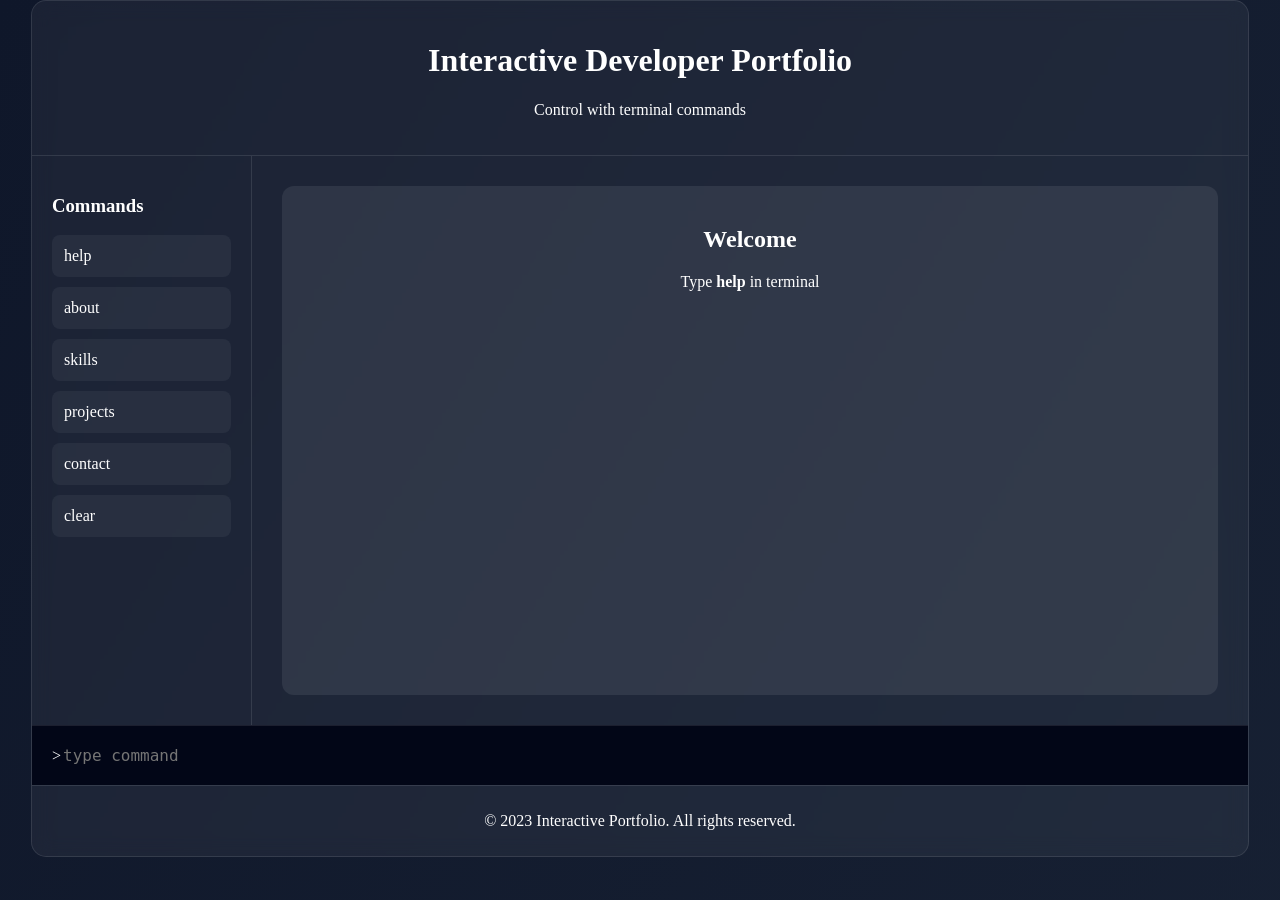
==== TERMINAL/index.html @ 04fd2de8 "added one folder non dsa" ====
<!DOCTYPE html>
<html>
<head>
<meta charset="UTF-8">
<title>Interactive Portfolio</title>
<link rel="stylesheet" href="style.css">
</head>

<body>

<div class="background"></div>

<div class="frame">

<header>
<h1>Interactive Developer Portfolio</h1>
<p>Control with terminal commands</p>
</header>

<div class="layout">

<!-- commands -->
<div class="commands">
<h3>Commands</h3>
<ul>
<li>help</li>
<li>about</li>
<li>skills</li>
<li>projects</li>
<li>contact</li>
<li>clear</li>
</ul>
</div>

<!-- center display -->
<div class="display" id="display">

<div class="card big">
<h2>Welcome</h2>
<p>Type <b>help</b> in terminal</p>
</div>

</div>

<!-- terminal -->
<div class="terminal">
<span>></span>
<input id="cmd" placeholder="type command">
</div>

</div>

<footer>
<p>&copy; 2023 Interactive Portfolio. All rights reserved.</p>
</footer>

</div>

<script src="script.js"></script>

</body>
</html>
---- TERMINAL/style.css ----
body{
margin:0;
font-family:Segoe UI;
background:#0f172a;
color:white;
height:100vh;
overflow:hidden;
}

/* animated gradient background */

.background{
position:fixed;
width:100%;
height:100%;
background:linear-gradient(120deg,#0f172a,#1e293b,#0f172a);
background-size:400% 400%;
animation:bgmove 15s infinite;
z-index:-1;
}

@keyframes bgmove{
0%{background-position:0% 50%;}
50%{background-position:100% 50%;}
100%{background-position:0% 50%;}
}

/* main frame */

.frame{
width:95%;
height:95%;
margin:auto;
display:flex;
flex-direction:column;
border-radius:15px;
background:rgba(255,255,255,0.05);
backdrop-filter:blur(10px);
border:1px solid rgba(255,255,255,0.1);
}

/* header */

header{
text-align:center;
padding:20px;
border-bottom:1px solid rgba(255,255,255,0.1);
}

/* layout */

.layout{
flex:1;
display:grid;
grid-template-columns:220px 1fr;
grid-template-rows:1fr 60px;
}

/* commands */

.commands{
border-right:1px solid rgba(255,255,255,0.1);
padding:20px;
}

.commands ul{
list-style:none;
padding:0;
}

.commands li{
padding:12px;
margin:10px 0;
background:rgba(255,255,255,0.05);
border-radius:8px;
transition:0.3s;
}

.commands li:hover{
background:rgba(255,255,255,0.15);
cursor:pointer;
}

/* display */

.display{
padding:30px;
overflow:auto;
display:flex;
flex-wrap:wrap;
gap:20px;
}

/* cards */

.card{
background:rgba(255,255,255,0.08);
padding:20px;
border-radius:12px;
min-width:200px;
transition:0.4s;
}

.card:hover{
transform:translateY(-5px);
background:rgba(255,255,255,0.15);
}

.big{
width:100%;
text-align:center;
}

/* terminal */

.terminal{
grid-column:1/3;
display:flex;
align-items:center;
padding:10px 20px;
background:#020617;
border-top:1px solid rgba(255,255,255,0.1);
}

input{
flex:1;
background:none;
border:none;
color:#22c55e;
font-family:monospace;
font-size:16px;
outline:none;
}

/* footer */

footer{
text-align:center;
padding:10px;
border-top:1px solid rgba(255,255,255,0.1);
}
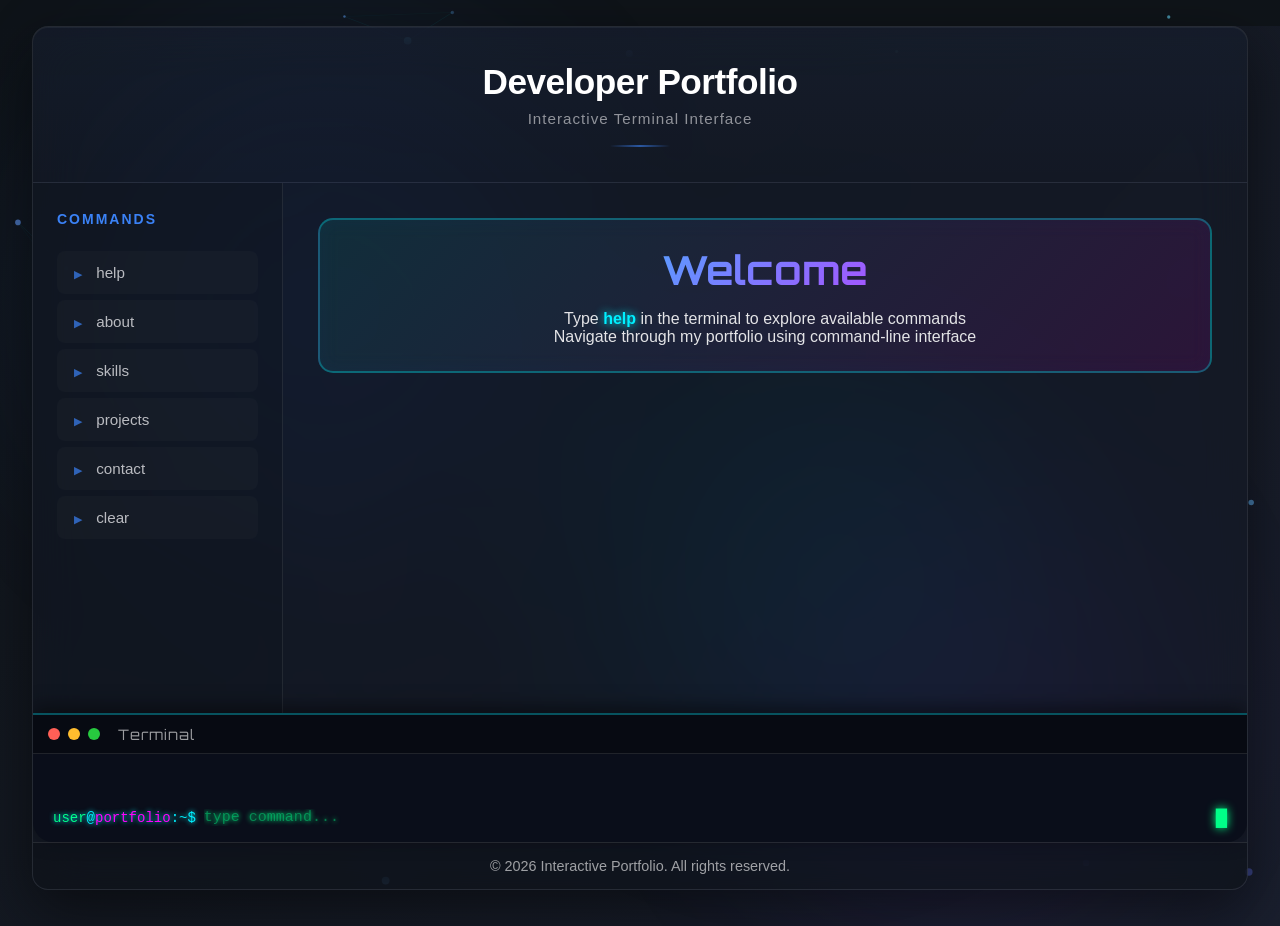
==== commit dad021e5: "portfolio upadted" ====
--- a/TERMINAL/index.html
+++ b/TERMINAL/index.html
@@ -2,56 +2,78 @@
 <html>
 <head>
 <meta charset="UTF-8">
+<meta name="viewport" content="width=device-width, initial-scale=1.0">
 <title>Interactive Portfolio</title>
 <link rel="stylesheet" href="style.css">
+<link rel="preconnect" href="https://fonts.googleapis.com">
+<link rel="preconnect" href="https://fonts.gstatic.com" crossorigin>
+<link href="https://fonts.googleapis.com/css2?family=Orbitron:wght@400;700;900&family=Rajdhani:wght@300;400;600;700&display=swap" rel="stylesheet">
 </head>
 
 <body>
 
 <div class="background"></div>
+<canvas id="particles"></canvas>
+<div class="glow-orb orb-1"></div>
+<div class="glow-orb orb-2"></div>
+<div class="glow-orb orb-3"></div>
 
 <div class="frame">
 
 <header>
-<h1>Interactive Developer Portfolio</h1>
-<p>Control with terminal commands</p>
+<h1>Developer Portfolio</h1>
+<p class="subtitle">Interactive Terminal Interface</p>
+<div class="header-line"></div>
 </header>
 
 <div class="layout">
 
 <!-- commands -->
 <div class="commands">
-<h3>Commands</h3>
+<h3><span class="neon-text">Commands</span></h3>
 <ul>
-<li>help</li>
-<li>about</li>
-<li>skills</li>
-<li>projects</li>
-<li>contact</li>
-<li>clear</li>
+<li class="command-item" data-cmd="help"><span class="cmd-icon">▶</span> help</li>
+<li class="command-item" data-cmd="about"><span class="cmd-icon">▶</span> about</li>
+<li class="command-item" data-cmd="skills"><span class="cmd-icon">▶</span> skills</li>
+<li class="command-item" data-cmd="projects"><span class="cmd-icon">▶</span> projects</li>
+<li class="command-item" data-cmd="contact"><span class="cmd-icon">▶</span> contact</li>
+<li class="command-item" data-cmd="clear"><span class="cmd-icon">▶</span> clear</li>
 </ul>
 </div>
 
 <!-- center display -->
 <div class="display" id="display">
 
-<div class="card big">
+<div class="card big welcome-card">
 <h2>Welcome</h2>
-<p>Type <b>help</b> in terminal</p>
+<p class="welcome-text">Type <b class="highlight">help</b> in the terminal to explore available commands</p>
+<p class="welcome-subtext">Navigate through my portfolio using command-line interface</p>
 </div>
 
 </div>
 
 <!-- terminal -->
 <div class="terminal">
-<span>></span>
-<input id="cmd" placeholder="type command">
+<div class="terminal-header">
+<span class="terminal-dot dot-red"></span>
+<span class="terminal-dot dot-yellow"></span>
+<span class="terminal-dot dot-green"></span>
+<span class="terminal-title">Terminal</span>
+</div>
+<div class="terminal-body">
+<div class="command-history" id="history"></div>
+<div class="input-line">
+<span class="prompt"><span class="prompt-user">user</span>@<span class="prompt-host">portfolio</span>:<span class="prompt-path">~</span>$</span>
+<input id="cmd" placeholder="type command..." autocomplete="off" spellcheck="false">
+<span class="cursor-blink">█</span>
+</div>
+</div>
 </div>
 
 </div>
 
 <footer>
-<p>&copy; 2023 Interactive Portfolio. All rights reserved.</p>
+<p>&copy; <span id="year">2024</span> Interactive Portfolio. All rights reserved.</p>
 </footer>
 
 </div>
--- a/TERMINAL/style.css
+++ b/TERMINAL/style.css
@@ -1,10 +1,19 @@
+*{
+margin:0;
+padding:0;
+box-sizing:border-box;
+}
+
 body{
 margin:0;
-font-family:Segoe UI;
-background:#0f172a;
-color:white;
+font-family:'Inter', 'Segoe UI', -apple-system, BlinkMacSystemFont, sans-serif;
+background:#0f1419;
+color:#e4e4e7;
 height:100vh;
 overflow:hidden;
+position:relative;
+-webkit-font-smoothing:antialiased;
+-moz-osx-font-smoothing:grayscale;
 }
 
 /* animated gradient background */
@@ -13,10 +22,10 @@
 position:fixed;
 width:100%;
 height:100%;
-background:linear-gradient(120deg,#0f172a,#1e293b,#0f172a);
+background:linear-gradient(135deg,#0f1419 0%,#1a1f2e 25%,#0f1419 50%,#1a1f2e 75%,#0f1419 100%);
 background-size:400% 400%;
-animation:bgmove 15s infinite;
-z-index:-1;
+animation:bgmove 25s ease infinite;
+z-index:-2;
 }
 
 @keyframes bgmove{
@@ -25,26 +34,124 @@
 100%{background-position:0% 50%;}
 }
 
+/* particles canvas */
+
+#particles{
+position:fixed;
+top:0;
+left:0;
+width:100%;
+height:100%;
+z-index:-1;
+pointer-events:none;
+}
+
+/* glowing orbs */
+
+.glow-orb{
+position:fixed;
+border-radius:50%;
+filter:blur(100px);
+opacity:0.15;
+animation:float 20s ease-in-out infinite;
+z-index:-1;
+}
+
+.orb-1{
+width:500px;
+height:500px;
+background:radial-gradient(circle,#3b82f6,#1e40af);
+top:5%;
+left:5%;
+animation-delay:0s;
+}
+
+.orb-2{
+width:400px;
+height:400px;
+background:radial-gradient(circle,#8b5cf6,#6d28d9);
+top:55%;
+right:10%;
+animation-delay:7s;
+}
+
+.orb-3{
+width:450px;
+height:450px;
+background:radial-gradient(circle,#06b6d4,#0891b2);
+bottom:15%;
+left:45%;
+animation-delay:14s;
+}
+
+@keyframes float{
+0%,100%{transform:translate(0,0) scale(1);}
+33%{transform:translate(30px,-30px) scale(1.1);}
+66%{transform:translate(-20px,20px) scale(0.9);}
+}
+
 /* main frame */
 
 .frame{
 width:95%;
-height:95%;
-margin:auto;
+height:96%;
+margin:2% auto;
 display:flex;
 flex-direction:column;
-border-radius:15px;
-background:rgba(255,255,255,0.05);
-backdrop-filter:blur(10px);
-border:1px solid rgba(255,255,255,0.1);
+border-radius:16px;
+background:rgba(20,25,35,0.7);
+backdrop-filter:blur(24px) saturate(150%);
+border:1px solid rgba(255,255,255,0.08);
+box-shadow:0 20px 60px rgba(0,0,0,0.5),
+inset 0 1px 0 rgba(255,255,255,0.05);
+position:relative;
+overflow:hidden;
+}
+
+@keyframes scan{
+0%{transform:translateX(-100%);}
+100%{transform:translateX(100%);}
 }
 
 /* header */
 
 header{
 text-align:center;
-padding:20px;
-border-bottom:1px solid rgba(255,255,255,0.1);
+padding:35px 20px;
+border-bottom:1px solid rgba(255,255,255,0.08);
+position:relative;
+background:linear-gradient(180deg,rgba(59,130,246,0.03),transparent);
+}
+
+header h1{
+font-family:'Inter',sans-serif;
+font-size:2.2em;
+font-weight:700;
+color:#ffffff;
+margin-bottom:8px;
+letter-spacing:-0.5px;
+position:relative;
+}
+
+.subtitle{
+font-size:0.95em;
+color:rgba(228,228,231,0.6);
+font-weight:400;
+letter-spacing:1px;
+text-transform:none;
+}
+
+.header-line{
+width:60px;
+height:2px;
+background:linear-gradient(90deg,transparent,rgba(59,130,246,0.6),transparent);
+margin:18px auto 0;
+border-radius:2px;
+}
+
+@keyframes pulse{
+0%,100%{opacity:0.5;transform:scaleX(1);}
+50%{opacity:1;transform:scaleX(1.2);}
 }
 
 /* layout */
@@ -52,15 +159,33 @@
 .layout{
 flex:1;
 display:grid;
-grid-template-columns:220px 1fr;
-grid-template-rows:1fr 60px;
+grid-template-columns:250px 1fr;
+grid-template-rows:1fr auto;
+gap:0;
+min-height:0;
 }
 
 /* commands */
 
 .commands{
-border-right:1px solid rgba(255,255,255,0.1);
-padding:20px;
+border-right:1px solid rgba(255,255,255,0.08);
+padding:28px 24px;
+background:rgba(15,20,30,0.4);
+overflow-y:auto;
+}
+
+.commands h3{
+font-family:'Inter',sans-serif;
+font-size:0.875em;
+margin-bottom:24px;
+font-weight:600;
+color:rgba(228,228,231,0.5);
+text-transform:uppercase;
+letter-spacing:2px;
+}
+
+.neon-text{
+color:#3b82f6;
 }
 
 .commands ul{
@@ -68,74 +193,327 @@
 padding:0;
 }
 
-.commands li{
-padding:12px;
-margin:10px 0;
-background:rgba(255,255,255,0.05);
+.command-item{
+padding:12px 16px;
+margin:6px 0;
+background:rgba(255,255,255,0.02);
 border-radius:8px;
-transition:0.3s;
-}
-
-.commands li:hover{
-background:rgba(255,255,255,0.15);
+transition:all 0.25s cubic-bezier(0.4,0,0.2,1);
 cursor:pointer;
+border:1px solid transparent;
+position:relative;
+overflow:hidden;
+font-weight:500;
+font-size:0.95em;
+color:rgba(228,228,231,0.8);
+}
+
+.command-item::before{
+content:'';
+position:absolute;
+left:0;
+top:0;
+bottom:0;
+width:3px;
+background:#3b82f6;
+transform:scaleY(0);
+transition:transform 0.25s;
+}
+
+.command-item:hover::before{
+transform:scaleY(1);
+}
+
+.command-item:hover{
+background:rgba(59,130,246,0.08);
+border-color:rgba(59,130,246,0.2);
+transform:translateX(4px);
+color:#ffffff;
+}
+
+.cmd-icon{
+color:#3b82f6;
+margin-right:10px;
+font-size:0.75em;
+transition:transform 0.25s;
+opacity:0.7;
+}
+
+.command-item:hover .cmd-icon{
+transform:translateX(2px);
+opacity:1;
 }
 
 /* display */
 
 .display{
-padding:30px;
-overflow:auto;
+padding:35px;
+overflow-y:auto;
+overflow-x:hidden;
 display:flex;
 flex-wrap:wrap;
-gap:20px;
+gap:25px;
+align-content:flex-start;
+}
+
+.display::-webkit-scrollbar{
+width:8px;
+}
+
+.display::-webkit-scrollbar-track{
+background:rgba(0,0,0,0.2);
+border-radius:10px;
+}
+
+.display::-webkit-scrollbar-thumb{
+background:linear-gradient(180deg,#00f0ff,#ff00ff);
+border-radius:10px;
+}
+
+.display::-webkit-scrollbar-thumb:hover{
+background:linear-gradient(180deg,#00ff88,#00f0ff);
 }
 
 /* cards */
 
 .card{
-background:rgba(255,255,255,0.08);
-padding:20px;
-border-radius:12px;
-min-width:200px;
-transition:0.4s;
+background:rgba(255,255,255,0.05);
+padding:25px;
+border-radius:15px;
+min-width:220px;
+transition:all 0.5s cubic-bezier(0.175,0.885,0.32,1.275);
+border:1px solid rgba(255,255,255,0.1);
+position:relative;
+overflow:hidden;
+backdrop-filter:blur(10px);
+animation:cardAppear 0.6s ease-out backwards;
+}
+
+@keyframes cardAppear{
+from{
+opacity:0;
+transform:translateY(30px) scale(0.9);
+}
+to{
+opacity:1;
+transform:translateY(0) scale(1);
+}
+}
+
+.card::before{
+content:'';
+position:absolute;
+top:0;
+left:0;
+right:0;
+height:2px;
+background:linear-gradient(90deg,transparent,#00f0ff,transparent);
+transform:scaleX(0);
+transition:transform 0.5s;
+}
+
+.card:hover::before{
+transform:scaleX(1);
+}
+
+.card-glow{
+position:absolute;
+top:50%;
+left:50%;
+width:0;
+height:0;
+background:radial-gradient(circle,rgba(0,240,255,0.3),transparent);
+border-radius:50%;
+transform:translate(-50%,-50%);
+transition:all 0.6s;
+pointer-events:none;
+}
+
+.card:hover .card-glow{
+width:300px;
+height:300px;
 }
 
 .card:hover{
-transform:translateY(-5px);
-background:rgba(255,255,255,0.15);
+transform:translateY(-10px) rotateX(5deg) rotateY(5deg);
+background:rgba(255,255,255,0.12);
+border-color:rgba(0,240,255,0.4);
+box-shadow:0 15px 40px rgba(0,240,255,0.3),
+0 0 30px rgba(0,240,255,0.2),
+inset 0 1px 0 rgba(255,255,255,0.2);
 }
 
 .big{
 width:100%;
 text-align:center;
+min-width:100%;
+}
+
+.welcome-card{
+background:linear-gradient(135deg,rgba(0,240,255,0.1),rgba(255,0,255,0.1));
+border:2px solid rgba(0,240,255,0.3);
+}
+
+.welcome-card h2{
+font-family:'Orbitron',sans-serif;
+font-size:2.5em;
+margin-bottom:15px;
+background:linear-gradient(135deg,#00f0ff,#ff00ff);
+-webkit-background-clip:text;
+-webkit-text-fill-color:transparent;
+background-clip:text;
+}
+
+.typing-text::after{
+content:'|';
+animation:blink 1s infinite;
+color:#00f0ff;
+}
+
+@keyframes blink{
+0%,50%{opacity:1;}
+51%,100%{opacity:0;}
+}
+
+.highlight{
+color:#00f0ff;
+text-shadow:0 0 10px #00f0ff;
+font-weight:700;
+}
+
+.sparkle{
+position:absolute;
+top:20px;
+right:20px;
+font-size:2em;
+animation:sparkle 2s ease-in-out infinite;
+}
+
+@keyframes sparkle{
+0%,100%{transform:scale(1) rotate(0deg);opacity:1;}
+50%{transform:scale(1.3) rotate(180deg);opacity:0.7;}
 }
 
 /* terminal */
 
 .terminal{
 grid-column:1/3;
+background:#0a0e1a;
+border-top:2px solid rgba(0,240,255,0.3);
+border-radius:0 0 20px 20px;
+overflow:hidden;
+box-shadow:0 -5px 20px rgba(0,0,0,0.5);
+}
+
+.terminal-header{
 display:flex;
 align-items:center;
-padding:10px 20px;
-background:#020617;
-border-top:1px solid rgba(255,255,255,0.1);
-}
+padding:10px 15px;
+background:rgba(0,0,0,0.3);
+border-bottom:1px solid rgba(255,255,255,0.1);
+gap:8px;
+}
+
+.terminal-dot{
+width:12px;
+height:12px;
+border-radius:50%;
+}
+
+.dot-red{background:#ff5f56;}
+.dot-yellow{background:#ffbd2e;}
+.dot-green{background:#27c93f;}
+
+.terminal-title{
+margin-left:10px;
+font-family:'Orbitron',sans-serif;
+font-size:0.9em;
+color:rgba(255,255,255,0.6);
+letter-spacing:1px;
+}
+
+.terminal-body{
+padding:15px 20px;
+}
+
+.command-history{
+min-height:30px;
+margin-bottom:10px;
+font-family:'Courier New',monospace;
+font-size:0.9em;
+color:rgba(255,255,255,0.6);
+}
+
+.input-line{
+display:flex;
+align-items:center;
+gap:8px;
+}
+
+.prompt{
+font-family:'Courier New',monospace;
+font-size:14px;
+color:#00f0ff;
+text-shadow:0 0 5px #00f0ff;
+}
+
+.prompt-user{color:#00ff88;}
+.prompt-host{color:#ff00ff;}
+.prompt-path{color:#00f0ff;}
 
 input{
 flex:1;
 background:none;
 border:none;
-color:#22c55e;
-font-family:monospace;
+color:#00ff88;
+font-family:'Courier New',monospace;
+font-size:15px;
+outline:none;
+text-shadow:0 0 5px #00ff88;
+}
+
+input::placeholder{
+color:rgba(0,255,136,0.4);
+}
+
+.cursor-blink{
+color:#00ff88;
 font-size:16px;
-outline:none;
+animation:blink 1s infinite;
+text-shadow:0 0 10px #00ff88;
 }
 
 /* footer */
 
 footer{
 text-align:center;
-padding:10px;
+padding:15px;
 border-top:1px solid rgba(255,255,255,0.1);
+background:rgba(0,0,0,0.2);
+font-size:0.9em;
+color:rgba(255,255,255,0.6);
+}
+
+/* responsive */
+
+@media(max-width:768px){
+.layout{
+grid-template-columns:1fr;
+grid-template-rows:auto 1fr auto;
+}
+
+.commands{
+border-right:none;
+border-bottom:1px solid rgba(255,255,255,0.1);
+max-height:200px;
+overflow-y:auto;
+}
+
+.terminal{
+grid-column:1;
+}
+
+header h1{
+font-size:1.8em;
+}
 }
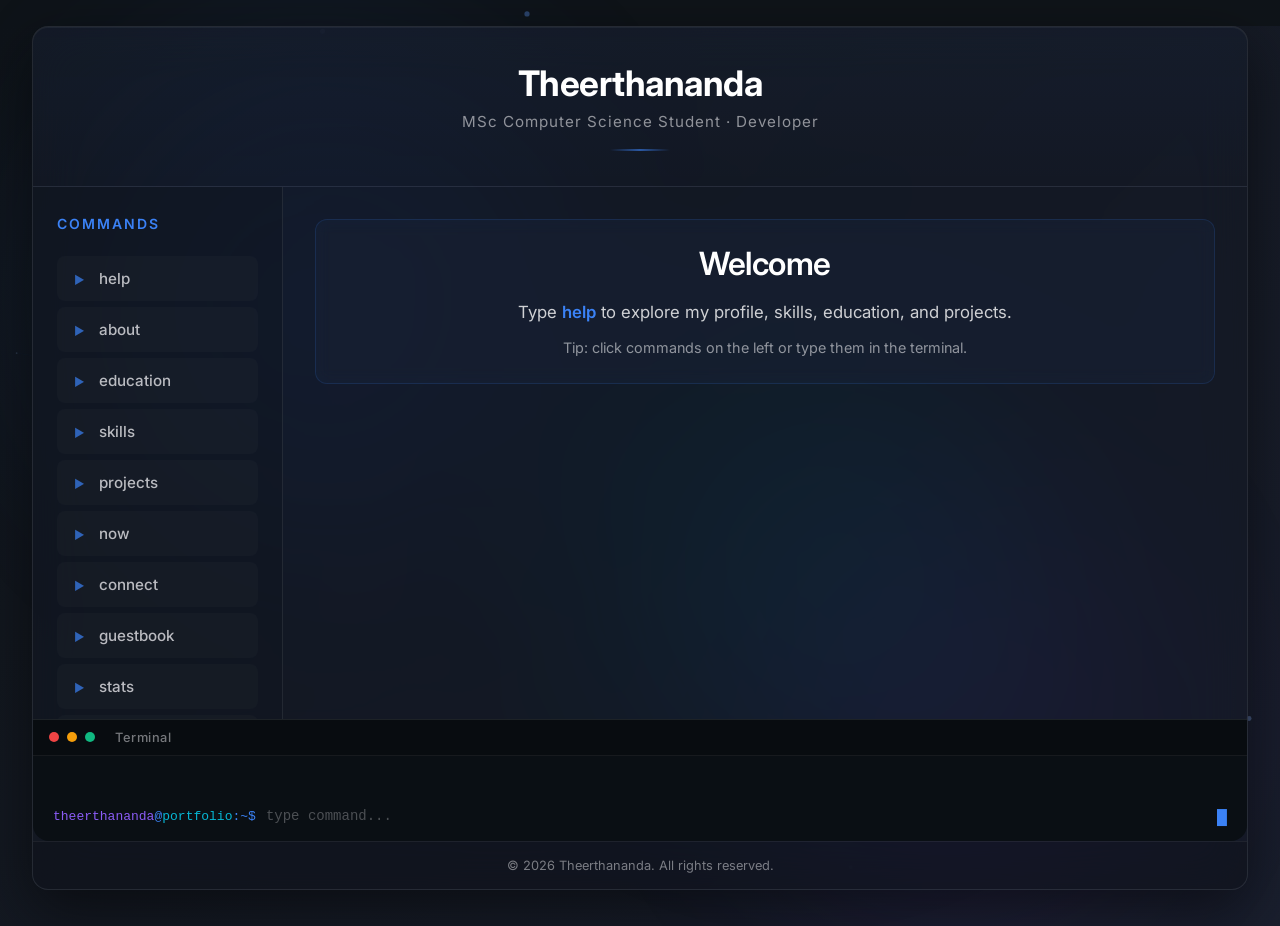
==== commit f9f22dae: "portfolio upadted" ====
--- a/TERMINAL/index.html
+++ b/TERMINAL/index.html
@@ -3,11 +3,11 @@
 <head>
 <meta charset="UTF-8">
 <meta name="viewport" content="width=device-width, initial-scale=1.0">
-<title>Interactive Portfolio</title>
+<title>Theerthananda | Developer Portfolio</title>
 <link rel="stylesheet" href="style.css">
 <link rel="preconnect" href="https://fonts.googleapis.com">
 <link rel="preconnect" href="https://fonts.gstatic.com" crossorigin>
-<link href="https://fonts.googleapis.com/css2?family=Orbitron:wght@400;700;900&family=Rajdhani:wght@300;400;600;700&display=swap" rel="stylesheet">
+<link href="https://fonts.googleapis.com/css2?family=Inter:wght@400;500;600;700&display=swap" rel="stylesheet">
 </head>
 
 <body>
@@ -21,8 +21,8 @@
 <div class="frame">
 
 <header>
-<h1>Developer Portfolio</h1>
-<p class="subtitle">Interactive Terminal Interface</p>
+<h1>Theerthananda</h1>
+<p class="subtitle">MSc Computer Science Student · Developer</p>
 <div class="header-line"></div>
 </header>
 
@@ -34,8 +34,13 @@
 <ul>
 <li class="command-item" data-cmd="help"><span class="cmd-icon">▶</span> help</li>
 <li class="command-item" data-cmd="about"><span class="cmd-icon">▶</span> about</li>
+<li class="command-item" data-cmd="education"><span class="cmd-icon">▶</span> education</li>
 <li class="command-item" data-cmd="skills"><span class="cmd-icon">▶</span> skills</li>
 <li class="command-item" data-cmd="projects"><span class="cmd-icon">▶</span> projects</li>
+<li class="command-item" data-cmd="now"><span class="cmd-icon">▶</span> now</li>
+<li class="command-item" data-cmd="connect"><span class="cmd-icon">▶</span> connect</li>
+<li class="command-item" data-cmd="guestbook"><span class="cmd-icon">▶</span> guestbook</li>
+<li class="command-item" data-cmd="stats"><span class="cmd-icon">▶</span> stats</li>
 <li class="command-item" data-cmd="contact"><span class="cmd-icon">▶</span> contact</li>
 <li class="command-item" data-cmd="clear"><span class="cmd-icon">▶</span> clear</li>
 </ul>
@@ -46,8 +51,8 @@
 
 <div class="card big welcome-card">
 <h2>Welcome</h2>
-<p class="welcome-text">Type <b class="highlight">help</b> in the terminal to explore available commands</p>
-<p class="welcome-subtext">Navigate through my portfolio using command-line interface</p>
+<p class="welcome-text">Type <b class="highlight">help</b> to explore my profile, skills, education, and projects.</p>
+<p class="welcome-subtext">Tip: click commands on the left or type them in the terminal.</p>
 </div>
 
 </div>
@@ -63,7 +68,7 @@
 <div class="terminal-body">
 <div class="command-history" id="history"></div>
 <div class="input-line">
-<span class="prompt"><span class="prompt-user">user</span>@<span class="prompt-host">portfolio</span>:<span class="prompt-path">~</span>$</span>
+<span class="prompt"><span class="prompt-user">theerthananda</span>@<span class="prompt-host">portfolio</span>:<span class="prompt-path">~</span>$</span>
 <input id="cmd" placeholder="type command..." autocomplete="off" spellcheck="false">
 <span class="cursor-blink">█</span>
 </div>
@@ -73,7 +78,7 @@
 </div>
 
 <footer>
-<p>&copy; <span id="year">2024</span> Interactive Portfolio. All rights reserved.</p>
+<p>&copy; <span id="year">2024</span> Theerthananda. All rights reserved.</p>
 </footer>
 
 </div>
--- a/TERMINAL/style.css
+++ b/TERMINAL/style.css
@@ -247,56 +247,56 @@
 /* display */
 
 .display{
-padding:35px;
+padding:32px;
 overflow-y:auto;
 overflow-x:hidden;
 display:flex;
 flex-wrap:wrap;
-gap:25px;
+gap:20px;
 align-content:flex-start;
 }
 
 .display::-webkit-scrollbar{
-width:8px;
+width:6px;
 }
 
 .display::-webkit-scrollbar-track{
 background:rgba(0,0,0,0.2);
-border-radius:10px;
+border-radius:3px;
 }
 
 .display::-webkit-scrollbar-thumb{
-background:linear-gradient(180deg,#00f0ff,#ff00ff);
-border-radius:10px;
+background:rgba(59,130,246,0.4);
+border-radius:3px;
 }
 
 .display::-webkit-scrollbar-thumb:hover{
-background:linear-gradient(180deg,#00ff88,#00f0ff);
+background:rgba(59,130,246,0.6);
 }
 
 /* cards */
 
 .card{
-background:rgba(255,255,255,0.05);
-padding:25px;
-border-radius:15px;
-min-width:220px;
-transition:all 0.5s cubic-bezier(0.175,0.885,0.32,1.275);
-border:1px solid rgba(255,255,255,0.1);
+background:rgba(255,255,255,0.03);
+padding:24px;
+border-radius:12px;
+min-width:240px;
+transition:all 0.3s cubic-bezier(0.4,0,0.2,1);
+border:1px solid rgba(255,255,255,0.06);
 position:relative;
 overflow:hidden;
-backdrop-filter:blur(10px);
-animation:cardAppear 0.6s ease-out backwards;
+backdrop-filter:blur(8px);
+animation:cardAppear 0.4s ease-out backwards;
 }
 
 @keyframes cardAppear{
 from{
 opacity:0;
-transform:translateY(30px) scale(0.9);
+transform:translateY(20px);
 }
 to{
 opacity:1;
-transform:translateY(0) scale(1);
+transform:translateY(0);
 }
 }
 
@@ -306,10 +306,10 @@
 top:0;
 left:0;
 right:0;
-height:2px;
-background:linear-gradient(90deg,transparent,#00f0ff,transparent);
+height:1px;
+background:linear-gradient(90deg,transparent,rgba(59,130,246,0.5),transparent);
 transform:scaleX(0);
-transition:transform 0.5s;
+transition:transform 0.3s;
 }
 
 .card:hover::before{
@@ -318,29 +318,26 @@
 
 .card-glow{
 position:absolute;
-top:50%;
-left:50%;
-width:0;
-height:0;
-background:radial-gradient(circle,rgba(0,240,255,0.3),transparent);
-border-radius:50%;
-transform:translate(-50%,-50%);
-transition:all 0.6s;
+top:0;
+left:0;
+right:0;
+bottom:0;
+background:radial-gradient(circle at top left,rgba(59,130,246,0.05),transparent);
+opacity:0;
+transition:opacity 0.3s;
 pointer-events:none;
 }
 
 .card:hover .card-glow{
-width:300px;
-height:300px;
+opacity:1;
 }
 
 .card:hover{
-transform:translateY(-10px) rotateX(5deg) rotateY(5deg);
-background:rgba(255,255,255,0.12);
-border-color:rgba(0,240,255,0.4);
-box-shadow:0 15px 40px rgba(0,240,255,0.3),
-0 0 30px rgba(0,240,255,0.2),
-inset 0 1px 0 rgba(255,255,255,0.2);
+transform:translateY(-4px);
+background:rgba(255,255,255,0.05);
+border-color:rgba(59,130,246,0.25);
+box-shadow:0 8px 24px rgba(0,0,0,0.3),
+0 0 0 1px rgba(59,130,246,0.1);
 }
 
 .big{
@@ -350,148 +347,146 @@
 }
 
 .welcome-card{
-background:linear-gradient(135deg,rgba(0,240,255,0.1),rgba(255,0,255,0.1));
-border:2px solid rgba(0,240,255,0.3);
+background:rgba(59,130,246,0.05);
+border:1px solid rgba(59,130,246,0.15);
 }
 
 .welcome-card h2{
-font-family:'Orbitron',sans-serif;
-font-size:2.5em;
-margin-bottom:15px;
-background:linear-gradient(135deg,#00f0ff,#ff00ff);
--webkit-background-clip:text;
--webkit-text-fill-color:transparent;
-background-clip:text;
-}
-
-.typing-text::after{
-content:'|';
-animation:blink 1s infinite;
-color:#00f0ff;
-}
-
-@keyframes blink{
-0%,50%{opacity:1;}
-51%,100%{opacity:0;}
+font-family:'Inter',sans-serif;
+font-size:2em;
+margin-bottom:16px;
+color:#ffffff;
+font-weight:600;
+letter-spacing:-0.5px;
+}
+
+.welcome-text{
+font-size:1.05em;
+color:rgba(228,228,231,0.9);
+line-height:1.6;
+margin-bottom:12px;
+}
+
+.welcome-subtext{
+font-size:0.9em;
+color:rgba(228,228,231,0.6);
+line-height:1.5;
 }
 
 .highlight{
-color:#00f0ff;
-text-shadow:0 0 10px #00f0ff;
-font-weight:700;
-}
-
-.sparkle{
-position:absolute;
-top:20px;
-right:20px;
-font-size:2em;
-animation:sparkle 2s ease-in-out infinite;
-}
-
-@keyframes sparkle{
-0%,100%{transform:scale(1) rotate(0deg);opacity:1;}
-50%{transform:scale(1.3) rotate(180deg);opacity:0.7;}
+color:#3b82f6;
+font-weight:600;
 }
 
 /* terminal */
 
 .terminal{
 grid-column:1/3;
-background:#0a0e1a;
-border-top:2px solid rgba(0,240,255,0.3);
-border-radius:0 0 20px 20px;
+background:#0a0f14;
+border-top:1px solid rgba(255,255,255,0.08);
+border-radius:0 0 16px 16px;
 overflow:hidden;
-box-shadow:0 -5px 20px rgba(0,0,0,0.5);
 }
 
 .terminal-header{
 display:flex;
 align-items:center;
-padding:10px 15px;
-background:rgba(0,0,0,0.3);
-border-bottom:1px solid rgba(255,255,255,0.1);
+padding:10px 16px;
+background:rgba(0,0,0,0.2);
+border-bottom:1px solid rgba(255,255,255,0.06);
 gap:8px;
 }
 
 .terminal-dot{
-width:12px;
-height:12px;
+width:10px;
+height:10px;
 border-radius:50%;
 }
 
-.dot-red{background:#ff5f56;}
-.dot-yellow{background:#ffbd2e;}
-.dot-green{background:#27c93f;}
+.dot-red{background:#ef4444;}
+.dot-yellow{background:#f59e0b;}
+.dot-green{background:#10b981;}
 
 .terminal-title{
-margin-left:10px;
-font-family:'Orbitron',sans-serif;
-font-size:0.9em;
-color:rgba(255,255,255,0.6);
-letter-spacing:1px;
+margin-left:12px;
+font-family:'Inter',sans-serif;
+font-size:0.8em;
+color:rgba(228,228,231,0.5);
+font-weight:500;
+letter-spacing:0.5px;
 }
 
 .terminal-body{
-padding:15px 20px;
+padding:16px 20px;
 }
 
 .command-history{
-min-height:30px;
-margin-bottom:10px;
-font-family:'Courier New',monospace;
-font-size:0.9em;
-color:rgba(255,255,255,0.6);
+min-height:24px;
+margin-bottom:12px;
+font-family:'SF Mono','Monaco','Cascadia Code','Courier New',monospace;
+font-size:0.85em;
+color:rgba(228,228,231,0.5);
+line-height:1.6;
+}
+
+.history-item{
+margin-bottom:4px;
 }
 
 .input-line{
 display:flex;
 align-items:center;
-gap:8px;
+gap:10px;
 }
 
 .prompt{
-font-family:'Courier New',monospace;
-font-size:14px;
-color:#00f0ff;
-text-shadow:0 0 5px #00f0ff;
-}
-
-.prompt-user{color:#00ff88;}
-.prompt-host{color:#ff00ff;}
-.prompt-path{color:#00f0ff;}
+font-family:'SF Mono','Monaco','Cascadia Code','Courier New',monospace;
+font-size:13px;
+color:#3b82f6;
+font-weight:500;
+}
+
+.prompt-user{color:#8b5cf6;}
+.prompt-host{color:#06b6d4;}
+.prompt-path{color:#3b82f6;}
 
 input{
 flex:1;
 background:none;
 border:none;
-color:#00ff88;
-font-family:'Courier New',monospace;
-font-size:15px;
+color:#e4e4e7;
+font-family:'SF Mono','Monaco','Cascadia Code','Courier New',monospace;
+font-size:14px;
 outline:none;
-text-shadow:0 0 5px #00ff88;
+font-weight:400;
 }
 
 input::placeholder{
-color:rgba(0,255,136,0.4);
+color:rgba(228,228,231,0.3);
 }
 
 .cursor-blink{
-color:#00ff88;
-font-size:16px;
+color:#3b82f6;
+font-size:14px;
 animation:blink 1s infinite;
-text-shadow:0 0 10px #00ff88;
+font-weight:500;
+}
+
+@keyframes blink{
+0%,50%{opacity:1;}
+51%,100%{opacity:0.3;}
 }
 
 /* footer */
 
 footer{
 text-align:center;
-padding:15px;
-border-top:1px solid rgba(255,255,255,0.1);
-background:rgba(0,0,0,0.2);
-font-size:0.9em;
-color:rgba(255,255,255,0.6);
+padding:16px;
+border-top:1px solid rgba(255,255,255,0.06);
+background:rgba(0,0,0,0.15);
+font-size:0.8em;
+color:rgba(228,228,231,0.5);
+font-weight:400;
 }
 
 /* responsive */
